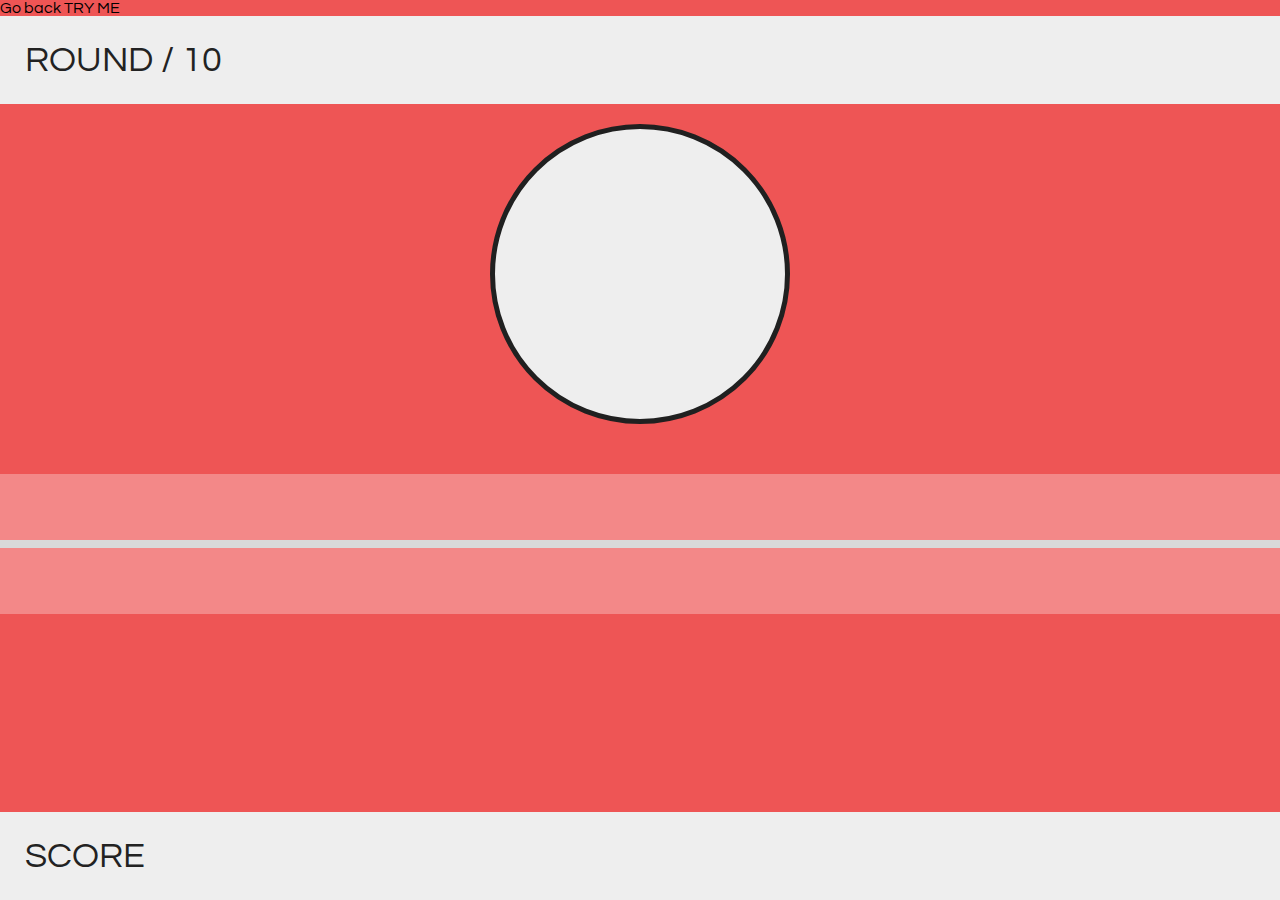
==== index.html @ b0f05e37 "Started on the game layout" ====
<!doctype html>

<html lang="en" ng-app="janu">
<head>
	<meta charset="utf-8">

	<title>Janu</title>
	<meta name="Janu" content="Janu">

	<link rel="stylesheet" href="content/style.css" type="text/css" />

	<link href='http://fonts.googleapis.com/css?family=Questrial' rel='stylesheet' type='text/css'>

	<script src="http://ajax.googleapis.com/ajax/libs/jquery/1.11.1/jquery.min.js"></script>

	<script src="scripts/angular.js" type="text/javascript"></script>
	<script src="scripts/angular-route.js" type="text/javascript"></script>
	
	<script src="app/app.js" type="text/javascript"></script>
	<script src="app/controllers/controllers.js" type="text/javascript"></script>
	<base href="/" />

	<meta name="viewport" content="width=device-width, initial-scale=1">

</head>

<body>
	<a href="/">Go back</a>
	<a href="/test">TRY ME</a>

	<div ng-view=""></div>
</body>
</html>
---- content/style.css ----
html {
    position: relative;
    min-height: 100%;
}

html, body {
	padding: 0px;
	margin: 0px;
    top: 0px;
    min-height: 100%;
	-webkit-font-smoothing: subpixel-antialiased;
	font-weight: 300;
    font-family: 'Questrial', georgia;
    background: #e55;
}

body {
    margin: 0 0 78px; /* bottom = footer height */
}

div {
	margin: 0px;
	padding: 0px;
    overflow: hidden;
	box-sizing: border-box;
}

p {
	font-weight: 300;
    margin: 0px;
    padding: 0px;
}

h1,h2,h3,h4,h5,h6 {
	margin: 0px;
    font-weight: 300;
    color: #222;
}

h1 {
	font-size: 24px;
    font-weight: 300;
	text-align: left;
    margin: 0;
    color: #f0f0f0;
}

h2 {
    font-size: 36px;
    font-weight: 300;
}

a {
    text-decoration: none;
    color: inherit;
    font-weight: 300;
}

label {
	color: #f0f0f0;
}

#game-header {
    background: #eee;
    width: 100%;
    padding: 25px;
}

#game-footer {
    position: absolute;
    left: 0;
    bottom: 0;
    padding: 25px;
    width: 100%;
    background: #eee;
}

#game-circle {
    height: 300px;
    width: 300px;
    border: 5px solid #202020;
    border-radius: 50%;
    background: #eee;
    margin: 20px auto 50px;
}

#timeline {
    width: 100%;
    height: 140px;
    position: relative;
    background: rgba(255,255,255,0.3);
}

#timeline > * {
    display: inline-block;
}

.timeline-span {
    height: 8px;
    margin-top: 66px;
    width: 33.333333333333333%;
    background: #d9d9d9;
}

.song-circle {
    height: 80px;
    width: 80px;
    border-radius: 50%;
    position: absolute;
    background:#333;
}

#current-song-circle {
    height: 0px;
    width: 0px;
    border-radius: 50%;
    position: absolute;
    background:#333;
    top: 50%;
    margin-top: -40px;
    margin-left: -40px;
}
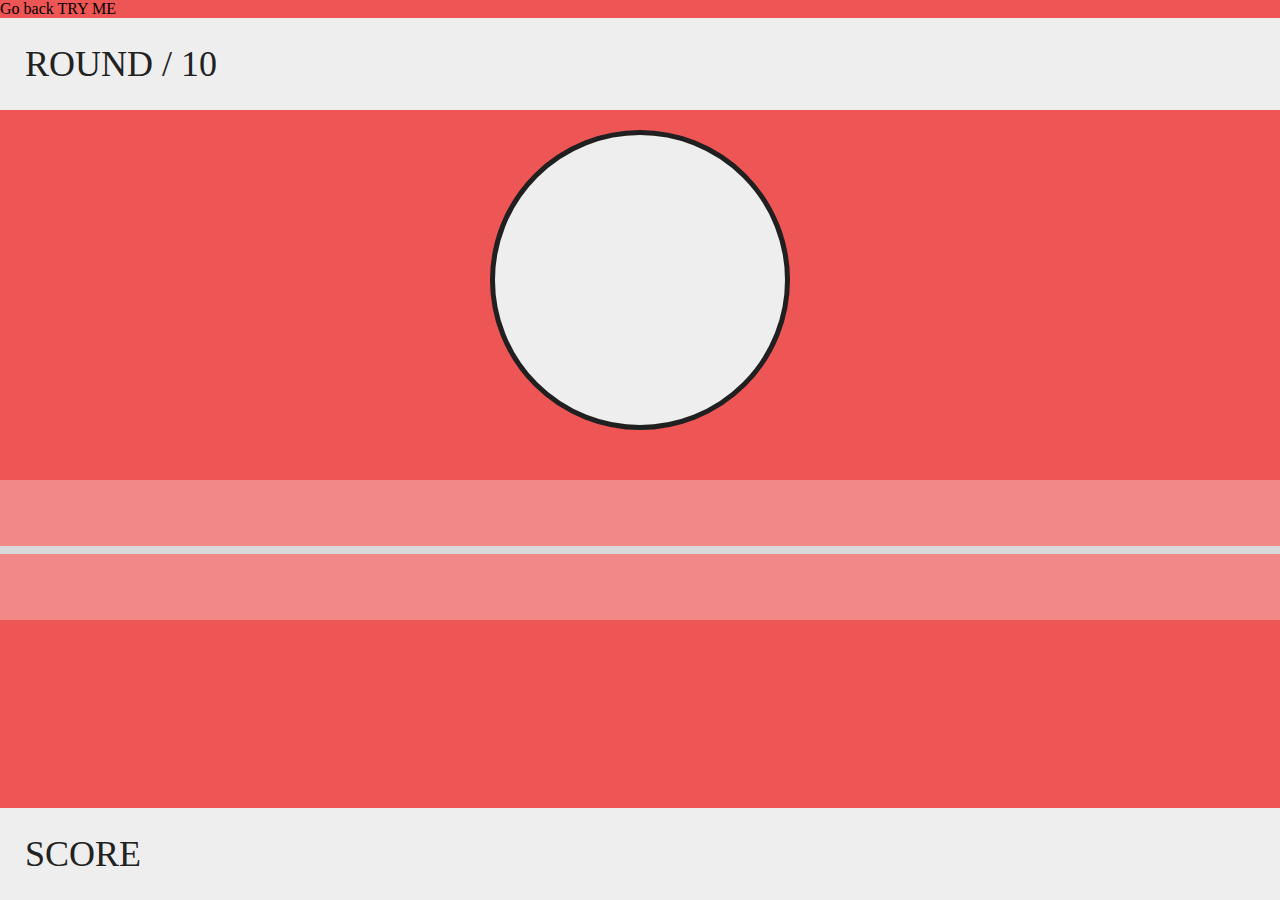
==== commit b7bb3c39: "added audio playback" ====
--- a/index.html
+++ b/index.html
@@ -9,10 +9,12 @@
 
 	<link rel="stylesheet" href="content/style.css" type="text/css" />
 
-	<link href='http://fonts.googleapis.com/css?family=Questrial' rel='stylesheet' type='text/css'>
+	<link href='http://fonts.googleapis.com/css?family=Roboto:400,300,100' rel='stylesheet' type='text/css'>
 
 	<script src="http://ajax.googleapis.com/ajax/libs/jquery/1.11.1/jquery.min.js"></script>
-
+	
+	<script src="scripts/underscore-min.js" type="text/javascript"></script>
+	<script src="scripts/musicPlayer.js" type="text/javascript"></script>
 	<script src="scripts/angular.js" type="text/javascript"></script>
 	<script src="scripts/angular-route.js" type="text/javascript"></script>
 	
@@ -27,7 +29,6 @@
 <body>
 	<a href="/">Go back</a>
 	<a href="/test">TRY ME</a>
-
 	<div ng-view=""></div>
 </body>
-</html>+</html>
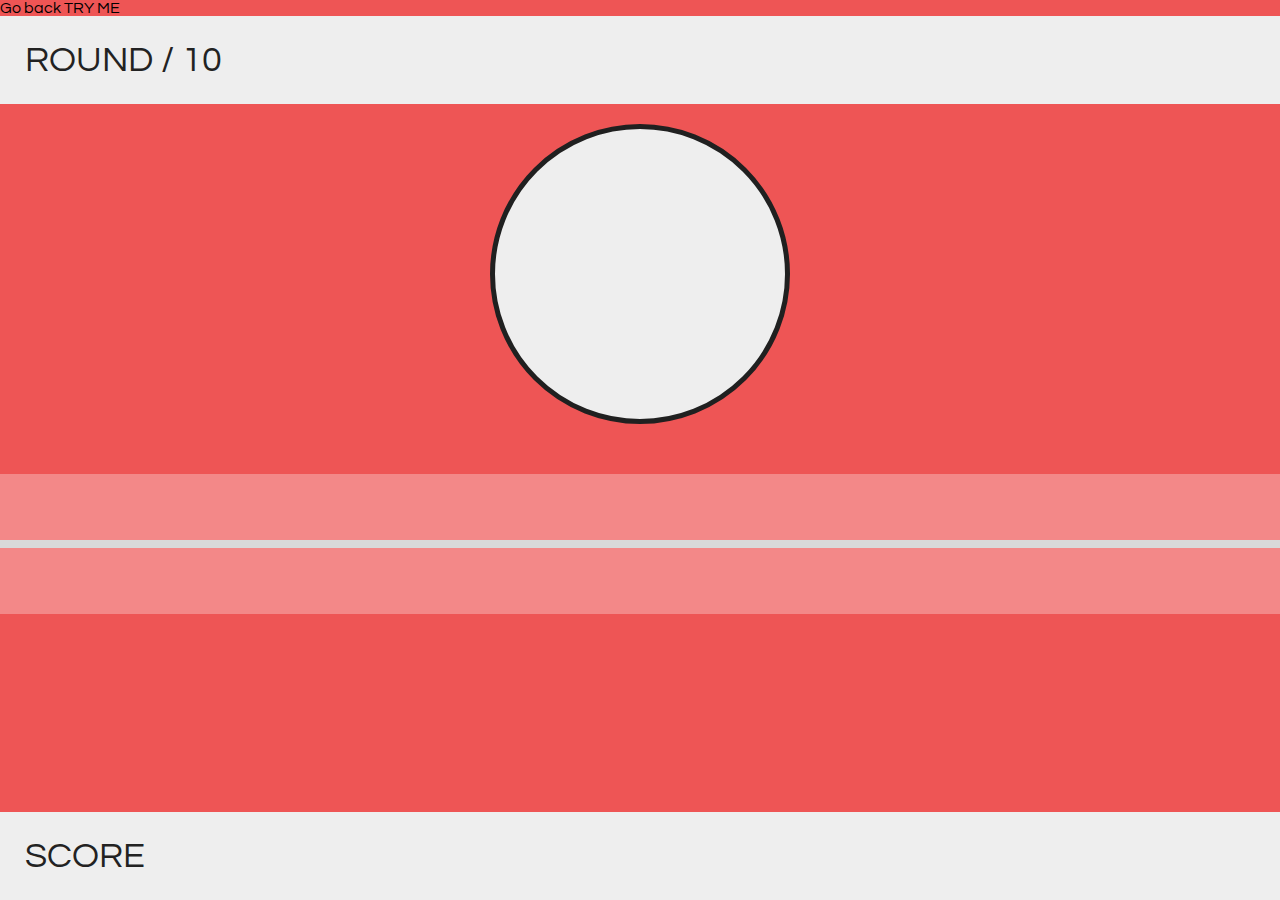
==== commit 926fd2df: "Merge branch 'master' of https://github.com/diversify/janu" ====
--- a/index.html
+++ b/index.html
@@ -9,7 +9,7 @@
 
 	<link rel="stylesheet" href="content/style.css" type="text/css" />
 
-	<link href='http://fonts.googleapis.com/css?family=Roboto:400,300,100' rel='stylesheet' type='text/css'>
+	<link href='http://fonts.googleapis.com/css?family=Questrial' rel='stylesheet' type='text/css'>
 
 	<script src="http://ajax.googleapis.com/ajax/libs/jquery/1.11.1/jquery.min.js"></script>
 	
@@ -29,6 +29,7 @@
 <body>
 	<a href="/">Go back</a>
 	<a href="/test">TRY ME</a>
+
 	<div ng-view=""></div>
 </body>
 </html>
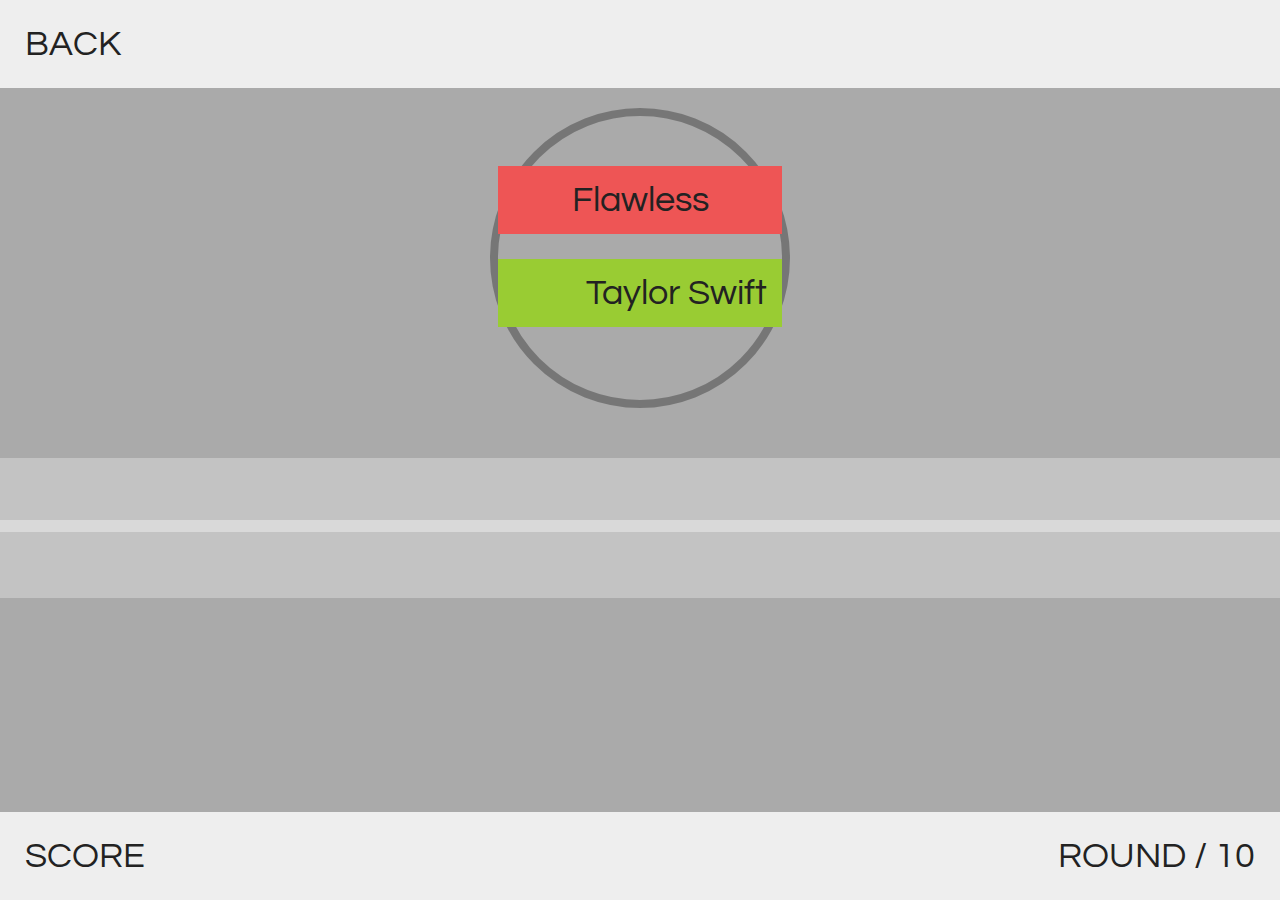
==== commit 678c1a71: "Refining design and working more with the css" ====
--- a/index.html
+++ b/index.html
@@ -27,9 +27,6 @@
 </head>
 
 <body>
-	<a href="/">Go back</a>
-	<a href="/test">TRY ME</a>
-
 	<div ng-view=""></div>
 </body>
 </html>
--- a/content/style.css
+++ b/content/style.css
@@ -11,7 +11,8 @@
 	-webkit-font-smoothing: subpixel-antialiased;
 	font-weight: 300;
     font-family: 'Questrial', georgia;
-    background: #e55;
+    background: #aaa url(http://hejelin.se/back.jpg);
+    background-size: cover;
 }
 
 body {
@@ -66,22 +67,29 @@
     padding: 25px;
 }
 
-#game-footer {
-    position: absolute;
-    left: 0;
-    bottom: 0;
-    padding: 25px;
-    width: 100%;
-    background: #eee;
-}
-
 #game-circle {
     height: 300px;
     width: 300px;
-    border: 5px solid #202020;
+    border: 8px solid rgba(0,0,0,0.3);
     border-radius: 50%;
-    background: #eee;
     margin: 20px auto 50px;
+    position: relative;
+    overflow: visible;
+    padding-top: 50px;
+}
+
+#artist, #song {
+    text-align: center;
+    position: relative;
+    padding: 15px;
+    background: #e55;
+    z-index: 5;
+}
+
+#artist {
+    background: #9c3;
+    text-align: right;
+    margin-top: 25px;
 }
 
 #timeline {
@@ -96,21 +104,19 @@
 }
 
 .timeline-span {
-    height: 8px;
-    margin-top: 66px;
+    height: 12px;
+    margin-top: 62px;
     width: 33.333333333333333%;
     background: #d9d9d9;
+    display: inline-block;
+    vertical-align: middle;
 }
 
-.song-circle {
-    height: 80px;
-    width: 80px;
-    border-radius: 50%;
-    position: absolute;
-    background:#333;
+.timeline-span:hover {
+    background: #c66;
 }
 
-#current-song-circle {
+#current-song-circle, .song-circle {
     height: 0px;
     width: 0px;
     border-radius: 50%;
@@ -119,4 +125,30 @@
     top: 50%;
     margin-top: -40px;
     margin-left: -40px;
+}
+
+.song-circle {
+    height: 80px;
+    width: 80px;
+}
+
+#game-footer {
+    position: absolute;
+    left: 0;
+    bottom: 0;
+    padding: 25px;
+    width: 100%;
+    background: #eee;
+}
+
+#game-footer h2 {
+    display: inline-block;
+}
+
+#score {
+    float: left;
+}
+
+#round {
+    float: right;
 }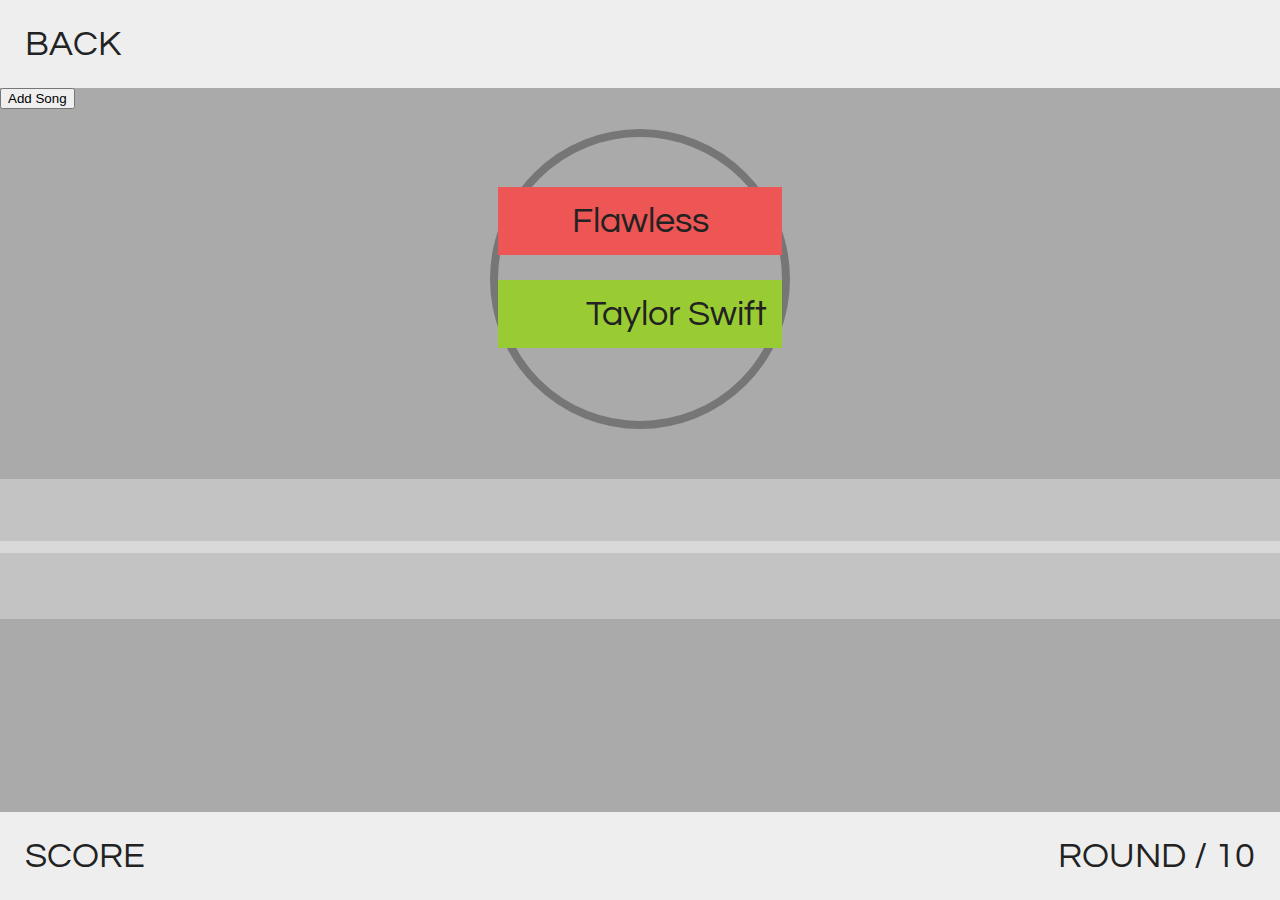
==== commit f4ae1023: "adding songcircles" ====
--- a/index.html
+++ b/index.html
@@ -15,6 +15,7 @@
 	
 	<script src="scripts/underscore-min.js" type="text/javascript"></script>
 	<script src="scripts/musicPlayer.js" type="text/javascript"></script>
+	<script src="scripts/timeline.js" type="text/javascript"></script>
 	<script src="scripts/angular.js" type="text/javascript"></script>
 	<script src="scripts/angular-route.js" type="text/javascript"></script>
 	
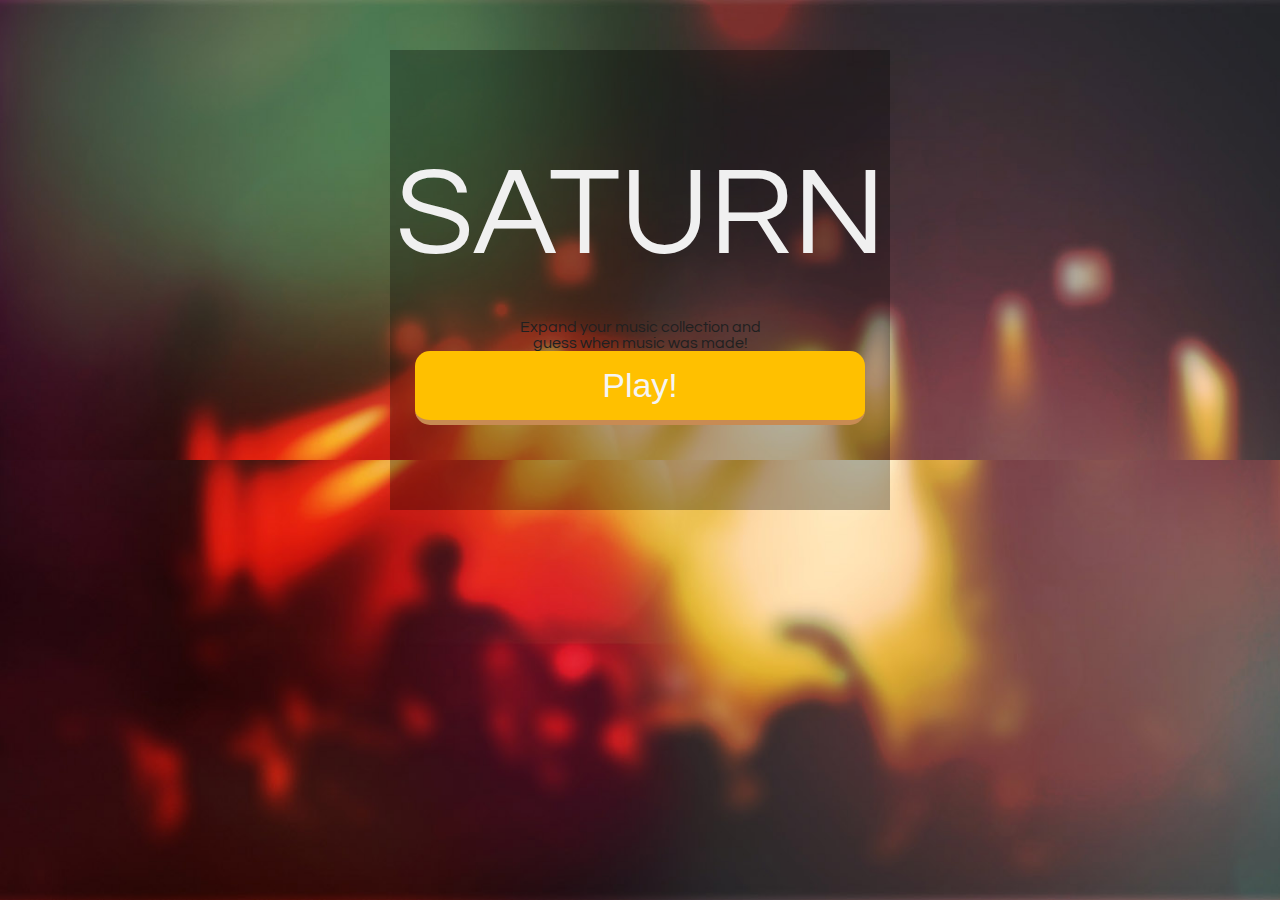
==== commit c5730ac2: "some changes" ====
--- a/index.html
+++ b/index.html
@@ -27,7 +27,7 @@
 
 </head>
 
-<body>
+<body unselectable="on">
 	<div ng-view=""></div>
 </body>
 </html>
--- a/content/style.css
+++ b/content/style.css
@@ -11,8 +11,13 @@
 	-webkit-font-smoothing: subpixel-antialiased;
 	font-weight: 300;
     font-family: 'Questrial', georgia;
-    background: #aaa url(http://hejelin.se/back.jpg);
+    background: #aaa url(image/main-wallpaper.jpg);
     background-size: cover;
+    -moz-user-select: -moz-none;
+   -khtml-user-select: none;
+   -webkit-user-select: none;
+   -ms-user-select: none;
+   user-select: none;
 }
 
 body {
@@ -22,7 +27,6 @@
 div {
 	margin: 0px;
 	padding: 0px;
-    overflow: hidden;
 	box-sizing: border-box;
 }
 
@@ -39,11 +43,12 @@
 }
 
 h1 {
-	font-size: 24px;
+	font-size: 126px;
     font-weight: 300;
 	text-align: left;
     margin: 0;
     color: #f0f0f0;
+    text-align: center;
 }
 
 h2 {
@@ -53,7 +58,7 @@
 
 a {
     text-decoration: none;
-    color: inherit;
+    color: #ffc000;
     font-weight: 300;
 }
 
@@ -67,40 +72,105 @@
     padding: 25px;
 }
 
-#game-circle {
+.caret-down {
+    width: 0;
+    height: 0;
+    border-left: 30px solid transparent;
+    border-right: 30px solid transparent;
+    border-top: 30px solid #eee;
+    /* height: 40px; */
+    margin: auto;
+}
+
+#game-content {
     height: 300px;
     width: 300px;
-    border: 8px solid rgba(0,0,0,0.3);
+    margin: 20px auto 60px;
+    position: relative;
+    overflow: visible;
+}
+
+#album-cover {
+    height: 300px;
+    width: 300px;
+    border: 8px solid rgba(255,255,255,0.3);
     border-radius: 50%;
-    margin: 20px auto 50px;
-    position: relative;
-    overflow: visible;
-    padding-top: 50px;
-}
-
-#artist, #song {
-    text-align: center;
-    position: relative;
+    position: relative;
+    -webkit-filter: blur(10px);
+    filter: blur(10px);
+    z-index: 4;
+}
+
+.rings-in-back { 
     padding: 15px;
-    background: #e55;
+    font-size: 28px;
+    width: 500px;
+    height: 72px;
+    border-radius: 50% 50% 0 0;
+    -moz-border-radius: 50% 50% 0 0;
+    -webkit-border-radius: 50% 50% 0 0;
+    border-top: 4px solid #ff9000;
+    margin: auto;
+    position: relative;
+    top: 177px;
+    margin-bottom: -75px;
+    z-index: 3;
+}
+
+.rings-in-front {
+    padding: 15px;
+    font-size: 28px;
+    width: 500px;
+    height: 72px;
+    border-radius: 50% 50%;
+    -moz-border-radius: 50% 50%;
+    -webkit-border-radius: 50% 50%;
+    border-bottom: 4px solid #ff9000;
+    margin: auto;
+    margin-bottom: -40px;
+    position: relative;
+    top: 177px;
     z-index: 5;
 }
 
-#artist {
-    background: #9c3;
-    text-align: right;
-    margin-top: 25px;
+#timer {
+    text-align: center;
+    color: #f5f5f5;
+    font-size: 60px;
+}
+
+.question-and-timer {
+    text-align: center;
+    position: absolute;
+    z-index: 5;
+    font-size: 28px;
+    left: 32px;
+    top: 100px;
+}
+
+#question {
+    padding: 15px;
+    background: #ff9000;
+    font-size: 28px;
 }
 
 #timeline {
     width: 100%;
     height: 140px;
     position: relative;
-    background: rgba(255,255,255,0.3);
 }
 
 #timeline > * {
     display: inline-block;
+}
+
+#timeline-base-span {
+    height: 12px;
+    width: 100%;
+    background: #d9d9d9;
+    position: absolute;
+    margin-top: 62px;
+    z-index: 1;
 }
 
 .timeline-span {
@@ -110,10 +180,12 @@
     background: #d9d9d9;
     display: inline-block;
     vertical-align: middle;
-}
-
-.timeline-span:hover {
-    background: #c66;
+    position: relative;
+    z-index: 3;
+}
+
+.timeline-span:hover, #timeline-base-span:hover, .timeline-selected {
+    background: #c66 !important;
 }
 
 #current-song-circle, .song-circle {
@@ -123,13 +195,23 @@
     position: absolute;
     background:#333;
     top: 50%;
-    margin-top: -40px;
+    z-index: 5;
+    margin-top: -30px;
     margin-left: -40px;
+    text-align: center;
+    color: #f5f5f5;
+    line-height: 60px;
+    font-size: 21px;
+}
+.no-pointer-events{
+    pointer-events:none;
 }
 
 .song-circle {
-    height: 80px;
-    width: 80px;
+    height: 60px;
+    width: 60px;
+    margin-top: -30px;
+    margin-left: -30px;
 }
 
 #game-footer {
@@ -145,10 +227,75 @@
     display: inline-block;
 }
 
+#game-footer strong {
+    display: inline-block;
+    font-weight: normal;
+    color: #ff9000;
+}
+
+#game-footer em {
+    font-style: normal;
+    color: #ffc000;
+}
+
 #score {
     float: left;
 }
 
 #round {
     float: right;
+}
+
+#start {
+    background: rgba(0,0,0,0.3);
+    width: 500px;
+    height: 460px;
+    margin: auto;
+    top: 50px;
+    position: relative;
+    padding-top: 100px;
+    text-align: center;
+    color: #202020;
+}
+
+button {
+    padding: 15px;
+    width: 90%;
+    background: #ffc000;
+    border: none;
+    font-size: 34px;
+    color: #f5f5f5;
+    border-bottom: 5px #c88b53 solid;
+    border-radius: 15px;
+}
+
+#start h1 {
+    margin-bottom: 40px;
+}
+
+#start h2 {
+    margin-bottom: 20px;
+    text-align: center;
+}
+#padlock{
+    margin-top:14px;
+}
+
+.summary-song {
+    border: 5px solid;
+    padding: ;
+    width: 24%;
+    margin: 0.5%;
+    padding: 25px;
+    background: #eee;
+    float: left;
+}
+
+
+.correct {
+    border-color: #6fc076!important;
+} 
+
+.wrong {
+    border-color: #da3e2f !important;
 }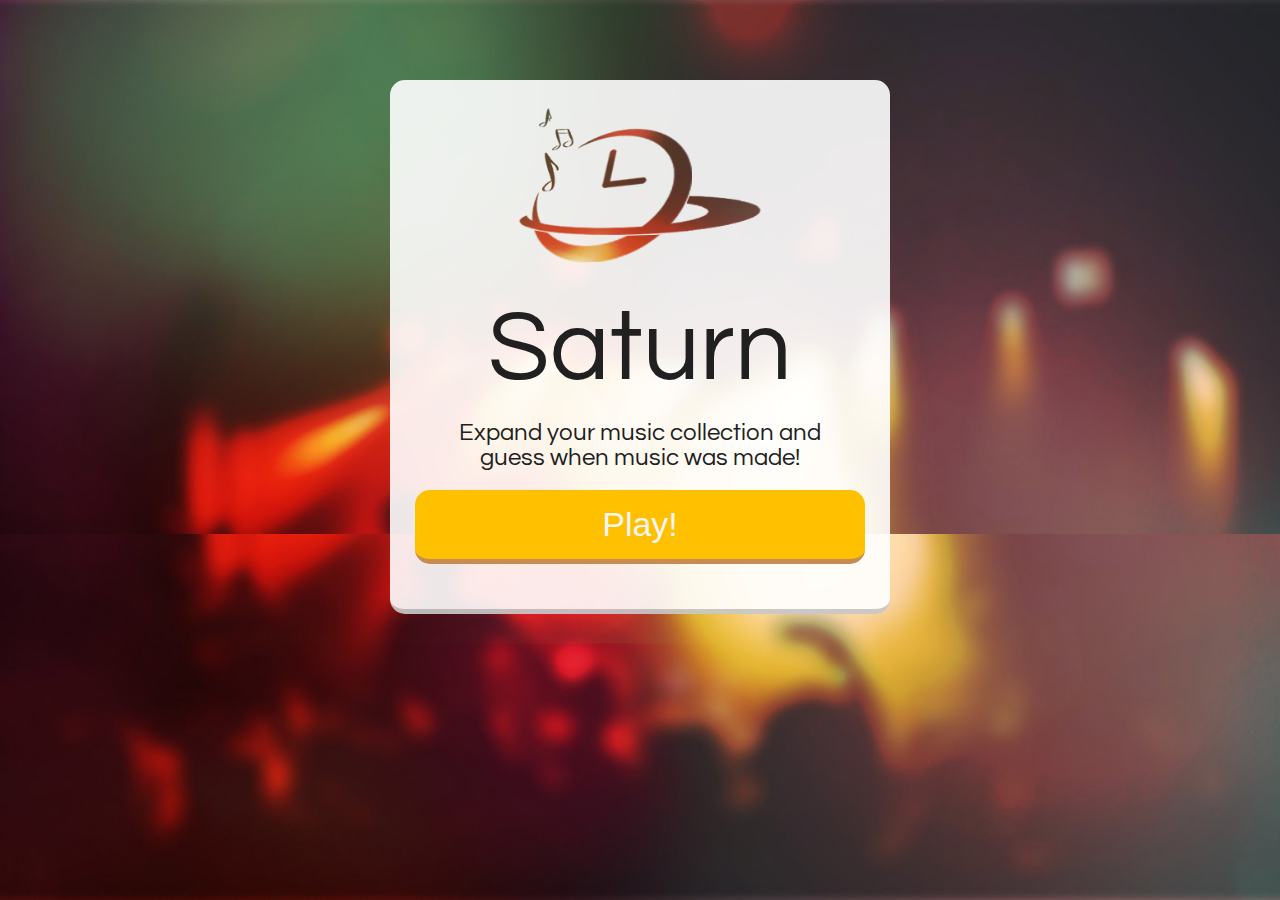
==== commit b3e2ed0e: "load scripts in https" ====
--- a/index.html
+++ b/index.html
@@ -9,9 +9,9 @@
 
 	<link rel="stylesheet" href="content/style.css" type="text/css" />
 
-	<link href='http://fonts.googleapis.com/css?family=Questrial' rel='stylesheet' type='text/css'>
+	<link href='https://fonts.googleapis.com/css?family=Questrial' rel='stylesheet' type='text/css'>
 
-	<script src="http://ajax.googleapis.com/ajax/libs/jquery/1.11.1/jquery.min.js"></script>
+	<script src="https://ajax.googleapis.com/ajax/libs/jquery/1.11.1/jquery.min.js"></script>
 	
 	<script src="scripts/underscore-min.js" type="text/javascript"></script>
 	<script src="scripts/musicPlayer.js" type="text/javascript"></script>
--- a/content/style.css
+++ b/content/style.css
@@ -32,7 +32,7 @@
 
 p {
 	font-weight: 300;
-    margin: 0px;
+    margin: 20px;
     padding: 0px;
 }
 
@@ -43,8 +43,8 @@
 }
 
 h1 {
-	font-size: 126px;
-    font-weight: 300;
+	font-size: 100px;
+    font-weight: 100;
 	text-align: left;
     margin: 0;
     color: #f0f0f0;
@@ -69,7 +69,20 @@
 #game-header {
     background: #eee;
     width: 100%;
-    padding: 25px;
+    padding: 5px 15px;
+}
+
+#game-header #logo {
+    height: 60px;
+    display: inline-block;
+    vertical-align: middle;
+}
+
+#game-header h2 {
+    display: inline-block;
+    vertical-align: middle;
+    font-size: 34px;
+    padding-left: 10px;
 }
 
 .caret-down {
@@ -97,8 +110,18 @@
     border-radius: 50%;
     position: relative;
     -webkit-filter: blur(10px);
+    -moz-filter: blur(10px);
     filter: blur(10px);
     z-index: 4;
+}
+.no-blur{
+    -webkit-filter: blur(0px)!important;
+    -moz-filter: blur(0px)!important;
+    filter: blur(0px)!important;
+}
+.animate-blur{
+    -webkit-transition:17s -webkit-filter linear!important;
+    transition:-webkit-filter 17s linear!important;
 }
 
 .rings-in-back { 
@@ -109,7 +132,7 @@
     border-radius: 50% 50% 0 0;
     -moz-border-radius: 50% 50% 0 0;
     -webkit-border-radius: 50% 50% 0 0;
-    border-top: 4px solid #ff9000;
+    border-top: 8px solid #ff9000;
     margin: auto;
     position: relative;
     top: 177px;
@@ -125,7 +148,7 @@
     border-radius: 50% 50%;
     -moz-border-radius: 50% 50%;
     -webkit-border-radius: 50% 50%;
-    border-bottom: 4px solid #ff9000;
+    border-bottom: 8px solid #ff9000;
     margin: auto;
     margin-bottom: -40px;
     position: relative;
@@ -137,6 +160,7 @@
     text-align: center;
     color: #f5f5f5;
     font-size: 60px;
+    text-shadow: #202020 0px 0px 5px;
 }
 
 .question-and-timer {
@@ -146,12 +170,23 @@
     font-size: 28px;
     left: 32px;
     top: 100px;
+    padding: 0px 15px;
 }
 
 #question {
-    padding: 15px;
+    padding: 5px 15px;
+    box-sizing: border-box;
+    width: 100%;
     background: #ff9000;
-    font-size: 28px;
+    margin-top: 12px;
+    border-radius: 15px;
+    font-size: 24px;
+    width: 100%;
+}
+
+.title {
+    font-size: 24px !important;
+    font-weight: bold;
 }
 
 #timeline {
@@ -184,8 +219,32 @@
     z-index: 3;
 }
 
-.timeline-span:hover, #timeline-base-span:hover, .timeline-selected {
+.timeline-selected {
     background: #c66 !important;
+}
+
+.timeline-hover {
+    background: #6fc076 !important;
+}
+
+#song-details {
+    border-radius: 15px;
+    border-bottom: 5px solid rgba(0,0,0,0.2);
+    position: absolute;
+    width: 400px;
+    margin: auto;
+    padding: 25px;
+    z-index: 10;
+    left: 50%;
+    background: rgba(255,255,255,0.6);
+    margin-left: -200px;
+    top: 380px;
+    text-align: center;
+    font-size: 16px;
+}
+
+#song-details h2 {
+    font-size: 18px;
 }
 
 #current-song-circle, .song-circle {
@@ -203,6 +262,7 @@
     line-height: 60px;
     font-size: 21px;
 }
+
 .no-pointer-events{
     pointer-events:none;
 }
@@ -214,6 +274,26 @@
     margin-left: -30px;
 }
 
+#startpoint, #endpoint {
+    position: absolute;
+    color: #f5f5f5;
+    font-size: 24px;
+    padding: 10px;
+}
+
+#startpoint {
+    left: 0px;
+}
+
+#endpoint {
+    position: absolute;
+    right: 0px;
+}
+
+.song-cirlce:hover {
+    background: #ccc;
+}
+
 #game-footer {
     position: absolute;
     left: 0;
@@ -246,16 +326,29 @@
     float: right;
 }
 
-#start {
-    background: rgba(0,0,0,0.3);
+#start, #win {
+    background: rgba(255, 255, 255,0.9);
     width: 500px;
-    height: 460px;
     margin: auto;
-    top: 50px;
-    position: relative;
-    padding-top: 100px;
+    top: 80px;
+    position: relative;
+    padding-top: 25px;
     text-align: center;
     color: #202020;
+    font-size: 24px;
+    border-radius: 15px;
+    border-bottom: 5px solid rgba(0,0,0,0.2);
+    padding-bottom: 45px;
+}
+
+#win {
+    width: 800px;
+    top: 160px;
+}
+
+#start #logo, #win #logo {
+    width: 250px;
+    margin-bottom: 25px;
 }
 
 button {
@@ -270,7 +363,8 @@
 }
 
 #start h1 {
-    margin-bottom: 40px;
+    margin-bottom: 20px;
+    color: #202020;
 }
 
 #start h2 {
@@ -282,8 +376,6 @@
 }
 
 .summary-song {
-    border: 5px solid;
-    padding: ;
     width: 24%;
     margin: 0.5%;
     padding: 25px;
@@ -291,6 +383,22 @@
     float: left;
 }
 
+#combo-div {
+    position: absolute;
+    bottom: 90px;
+    left: 55px;
+    opacity: 0.6;
+}
+
+#combo-div > * {
+    display: inline-block;
+    vertical-align: middle;
+}
+
+#combo-div h2 {
+    padding: 10px;
+    color: #f5f5f5;
+}
 
 .correct {
     border-color: #6fc076!important;
@@ -298,4 +406,22 @@
 
 .wrong {
     border-color: #da3e2f !important;
-}+}
+.emergency
+{
+ -webkit-animation: cc 1s ease-in 1s infinite alternate;
+ animation: cc 1s ease-in 1s infinite alternate;
+ color: #eee;
+}
+
+@-webkit-keyframes cc
+{
+ 0%   { color: #eee;}
+ 100% { color: #c66 ;}
+}
+
+@keyframes cc
+{
+ 0%   { color: #eee;}
+ 100% { color: #c66;}
+}
